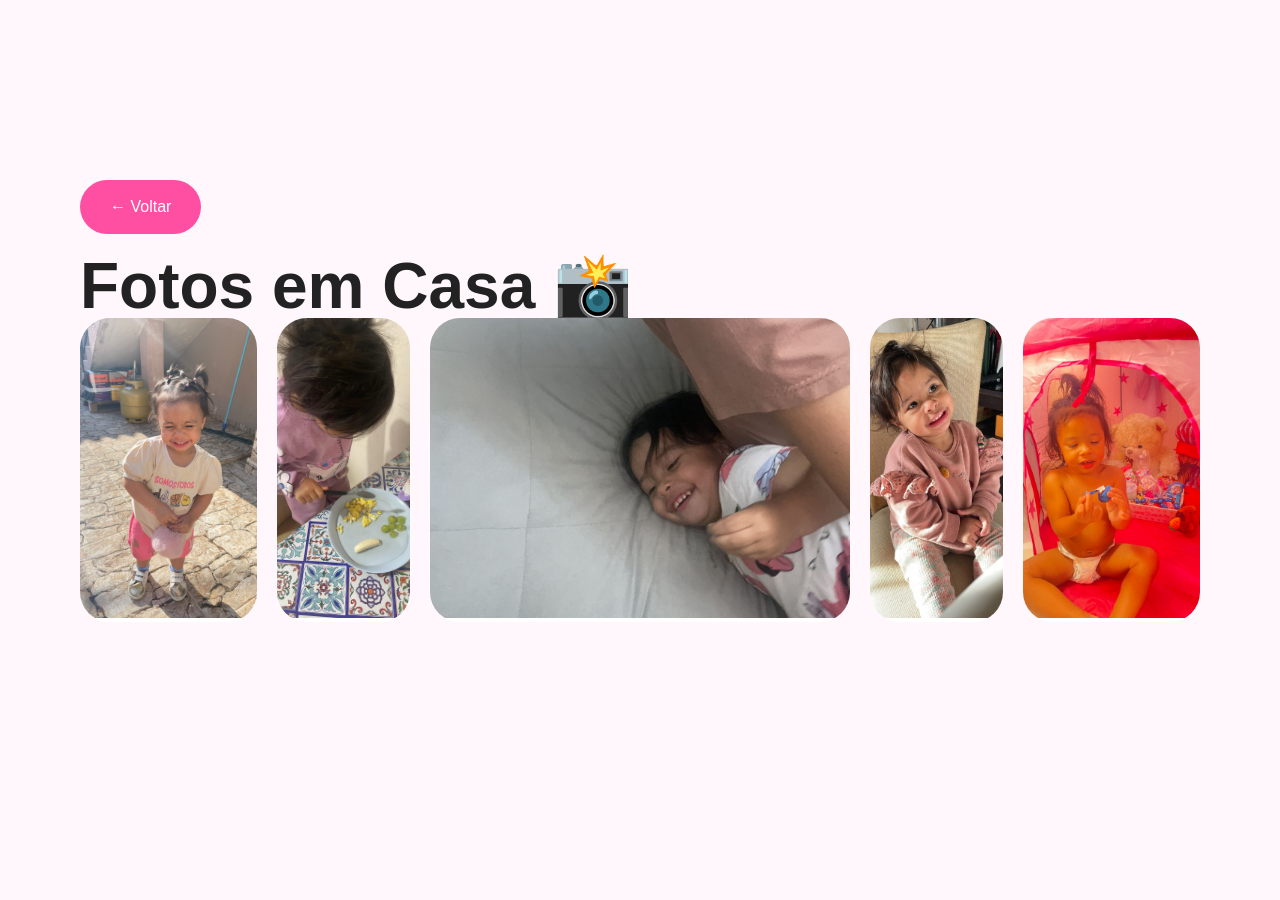
==== casa.html @ 4e0ff354 "first commit" ====
<!DOCTYPE html>
<html lang="pt-br">
<head>
  <meta charset="UTF-8">
  <meta name="viewport" content="width=device-width, initial-scale=1.0">
  <title>Fotos em Casa</title>

  <link rel="stylesheet" href="style.css">
</head>
<body>

  <section class="gallery">

    <a href="index.html" class="back-link">
      ← Voltar
    </a>

    <h2>Fotos em Casa 📸</h2>

    <div class="folders">

      <div class="folder">
        <img src="imagem/fotos em casa/foto em casa1.jpeg">
      </div>

      <div class="folder">
        <img src="imagem/fotos em casa/foto em casa2.jpeg">
      </div>

      <div class="folder">
        <img src="imagem/fotos em casa/foto em casa3.jpeg">
      </div>

<div class="folder">
        <img src="imagem/fotos em casa/foto em casa4.jpeg">
      </div>

<div class="folder">
        <img src="imagem/fotos em casa/foto em casa5.jpeg">
      </div>

    </div>

  </section>

</body>
</html>
---- style.css ----
*{
  margin:0;
  padding:0;
  box-sizing:border-box;
}

body{
  background:#fff7fb;
  color:#222;
  font-family:'Quicksand',sans-serif;
  overflow-x:hidden;
}

header{
  position:fixed;
  width:100%;
  top:0;
  left:0;
  z-index:100;
  display:flex;
  justify-content:space-between;
  align-items:center;
  padding: 20px 40px;
  backdrop-filter:blur(12px);
}

.logo{
  font-size: 4rem;
  font-weight:700;
  color:#ff4fa3;
}

nav{
  display:flex;
  gap:30px;
}

nav a{
  text-decoration:none;
  color:#333;
  font-weight:600;
  transition:.3s;
}

nav a:hover{
  color:#ff4fa3;
  text-decoration:underline;
}

.hero{
  position:relative;
  min-height:100vh;
  display:flex;
  align-items:center;
  padding:120px 80px;
  overflow:hidden;
}

.bg-video{
  position:absolute;
  inset:0;
  width:100%;
  height:100%;
  object-fit:cover;
  opacity:.15;
  z-index:-1;
}

.hero-text{
  max-width:600px;
  z-index:2;
}
/
.mini-text{
  font-size: 1.25rem;
  letter-spacing:3px;
  color:#ff4fa3;
  font-weight:700;
}


.hero-text h1{
  font-size: 4rem;
  line-height:.9;
  margin-top:20px;
  font-family:'Fredoka',sans-serif;
  animation:fadeUp 2s ease;
}

.hero-text p{
  margin-top:30px;
  font-size:1.7rem;
  line-height:1.7;
  color:#555;
}

.hero-button{
  display:inline-block;
  margin-top:40px;
  padding:18px 35px;
  border:none;
  background:#ff4fa3;
  color:white;
  border-radius:999px;
  font-size:1.25rem;
  font-weight:700;
  text-decoration:none;
  cursor:pointer;
  transition:.4s;
}

.hero-button:hover{
  transform:translateY(-5px) scale(1.03);
  box-shadow:0 15px 30px rgba(255,79,163,.3);
}

.running-area{
  position:absolute;
  inset:0;
  pointer-events:none;
}

.albi-running{
  position:absolute;
  width:180px;
  bottom:80px;
  left:-250px;
  animation:runAcross 14s linear infinite;
}

@keyframes runAcross{
  0%{
    left:-250px;
    transform:translateY(0px) rotate(0deg);
  }
  20%{
    transform:translateY(-20px) rotate(-5deg);
  }
  40%{
    transform:translateY(10px) rotate(5deg);
  }
  60%{
    transform:translateY(-15px) rotate(-4deg);
  }
  80%{
    transform:translateY(8px) rotate(3deg);
  }
  100%{
    left:110%;
    transform:translateY(0px);
  }
}

@keyframes fadeUp{
  from{
    opacity:0;
    transform:translateY(100px);
  }
  to{
    opacity:1;
    transform:translateY(0px);
  }
}

.about{
  padding:140px 80px;
  display:flex;
  justify-content:space-between;
  gap:80px;
}

.section-mini{
  font: size 1.2em;rem;
  color:#ff4fa3;
  letter-spacing:3px;
  font-weight:700;
}

.about h2,
.gallery h2,
.videos h2,
.family h2{
  font-size: 4rem;
  margin-top:20px;
  font-family:'Fredoka',sans-serif;
  line-height:1;
}

.about p{
  margin-top:25px;
  line-height:1.8;
  color:#555;
  font-size: 1.4rem;
}

aside{
  display:flex;
  flex-direction:column;
  gap:20px;
}

.info-card{
  background:white;
  padding:25px;
  border-radius:25px;
  box-shadow:0 10px 30px rgba(0,0,0,.05);
  font-weight:700;
}

.gallery{
  padding:140px 80px;
}

.folders{
  display:flex;
  fkex-wrap:wrap;
  justify-content:center;
  gap: 20px;
}

.folder{
  background:white;
  border-radius:30px;
  overflow:hidden;
  transition:.4s;
  cursor:pointer;
}

a {text-decoration:none;}

.folder a {
  text-decoration:none;
  color:inherit;
}

.folder:hover{
  transform:translateY(-10px);
}

.folder img{
  width:100%;
  height:300px;
  object-fit:cover;
}

.folder h3{
  padding:25px;
  font-size:1.3rem;
}

.videos{
  padding:140px 80px;
}

.video-box{
  margin-top:60px;
  border-radius:30px;
  overflow:hidden;
}

.video-box iframe{
  width:100%;
  height:700px;
  border:none;
}

.family{
  padding:140px 80px;
  text-align:center;
}

.family p{
  margin-top:30px;
  font-size:1.2rem;
  color:#555;
}

.back-link{
  display:inline-block;
  margin-top:40px;
  text-decoration:none;
  background:#ff4fa3;
  color:white;
  padding:18px 30px;
  border-radius:999px;
  transition:.4s;
}

.back-link:hover{
  transform:scale(1.05);
}

footer{
  padding:40px;
  text-align:center;
  background:#ffd9eb;
  font-weight:600;
}

@media(max-width:900px){

  header{
    padding:20px;
  }

  nav{
    display:none;
  }

  .hero{
    padding:140px 30px;
  }

  .hero-text h1{
    font-size:3.5rem;
  }

  .about{
    flex-direction:column;
    padding:20px 30px;
  }

  .gallery,
  .videos,
  .family{
    padding:20px 30px;
  }

  .about h2,
  .gallery h2,
  .videos h2,
  .family h2{
    font-size:2.5rem;
  }

  .video-box iframe{
    height:300px;
  }

  .albi-running{
    width:120px;
  }

@media (max-width: 768px){

  .folders{
    display:flex;
    flex-direction: column;
    align-items: center;
    gap: 20px;
  }

  .folder img{
    width: 90%;
    max-width: 300px;
  }

.folder h3{text-align: center;
font-size: 20px;}



}
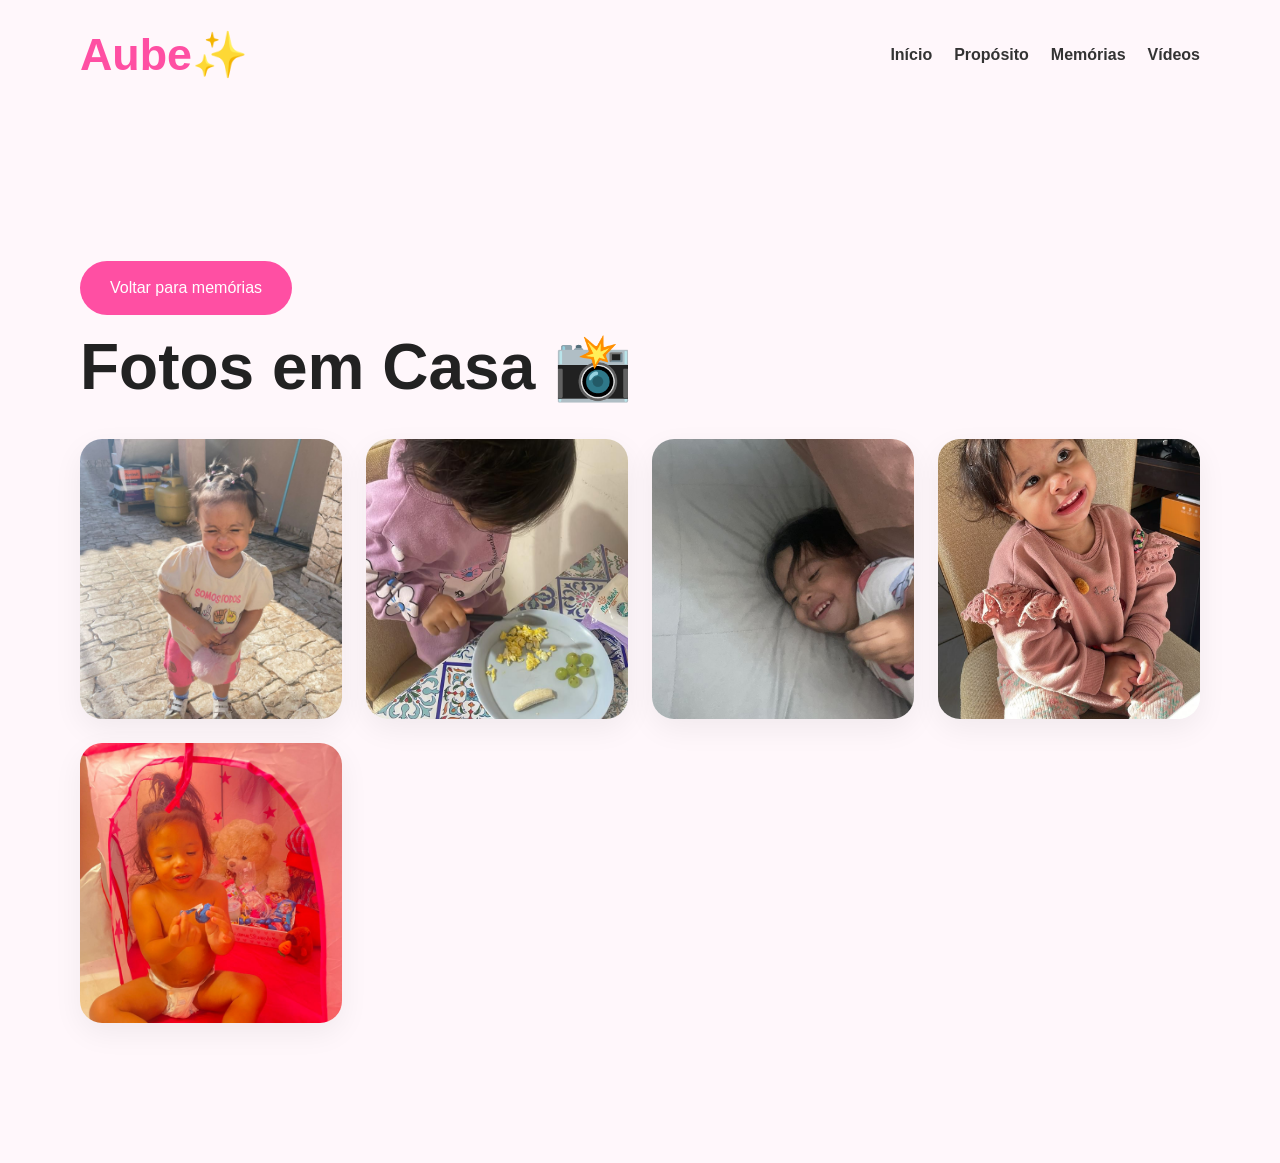
==== commit d74d931d: "style.css index.html creche.html festas.html casa.html familia.html praçinha.html" ====
--- a/casa.html
+++ b/casa.html
@@ -5,39 +5,36 @@
   <meta name="viewport" content="width=device-width, initial-scale=1.0">
   <title>Fotos em Casa</title>
 
-  <link rel="stylesheet" href="style.css">
+  <link rel="stylesheet" href="style.css?v=15">
 </head>
 <body>
+  <header class="page-header">
+    <a href="index.html#inicio" class="page-logo">Aube✨</a>
 
-  <section class="gallery">
+    <nav class="page-nav">
+      <a href="index.html#inicio">Início</a>
+      <a href="index.html#proposito">Propósito</a>
+      <a href="index.html#memorias">Memórias</a>
+      <a href="index.html#videos">Vídeos</a>
+    </nav>
+  </header>
+<section class="gallery photo-gallery">
 
-    <a href="index.html" class="back-link">
-      ← Voltar
-    </a>
+    <a href="index.html#memorias" class="back-link">Voltar para memórias</a>
 
     <h2>Fotos em Casa 📸</h2>
 
-    <div class="folders">
+    <div class="photo-grid">
 
-      <div class="folder">
-        <img src="imagem/fotos em casa/foto em casa1.jpeg">
-      </div>
+      <a href="imagem/fotos em casa/foto em casa1.jpeg" class="photo-card" target="_blank" rel="noopener"><img src="imagem/fotos em casa/foto em casa1.jpeg"></a>
 
-      <div class="folder">
-        <img src="imagem/fotos em casa/foto em casa2.jpeg">
-      </div>
+      <a href="imagem/fotos em casa/foto em casa2.jpeg" class="photo-card" target="_blank" rel="noopener"><img src="imagem/fotos em casa/foto em casa2.jpeg"></a>
 
-      <div class="folder">
-        <img src="imagem/fotos em casa/foto em casa3.jpeg">
-      </div>
+      <a href="imagem/fotos em casa/foto em casa3.jpeg" class="photo-card" target="_blank" rel="noopener"><img src="imagem/fotos em casa/foto em casa3.jpeg"></a>
 
-<div class="folder">
-        <img src="imagem/fotos em casa/foto em casa4.jpeg">
-      </div>
+<a href="imagem/fotos em casa/foto em casa4.jpeg" class="photo-card" target="_blank" rel="noopener"><img src="imagem/fotos em casa/foto em casa4.jpeg"></a>
 
-<div class="folder">
-        <img src="imagem/fotos em casa/foto em casa5.jpeg">
-      </div>
+<a href="imagem/fotos em casa/foto em casa5.jpeg" class="photo-card" target="_blank" rel="noopener"><img src="imagem/fotos em casa/foto em casa5.jpeg"></a>
 
     </div>
 
--- a/style.css
+++ b/style.css
@@ -48,12 +48,49 @@
   text-decoration:underline;
 }
 
+.page-header{
+  position:static;
+  display:flex;
+  justify-content:space-between;
+  align-items:center;
+  gap:24px;
+  padding:28px 80px 0;
+  backdrop-filter:none;
+}
+
+.page-logo{
+  color:#ff4fa3;
+  font-size:2.8rem;
+  font-weight:700;
+  text-decoration:none;
+}
+
+.page-nav{
+  display:flex;
+  flex-wrap:wrap;
+  justify-content:flex-end;
+  gap:22px;
+}
+
+.page-nav a{
+  color:#333;
+  font-weight:700;
+  text-decoration:none;
+  transition:.3s;
+}
+
+.page-nav a:hover{
+  color:#ff4fa3;
+  text-decoration:underline;
+}
+
 .hero{
   position:relative;
   min-height:100vh;
+  height:auto;
   display:flex;
   align-items:center;
-  padding:120px 80px;
+  padding:160px 80px 120px;
   overflow:hidden;
 }
 
@@ -71,7 +108,6 @@
   max-width:600px;
   z-index:2;
 }
-/
 .mini-text{
   font-size: 1.25rem;
   letter-spacing:3px;
@@ -81,8 +117,8 @@
 
 
 .hero-text h1{
-  font-size: 4rem;
-  line-height:.9;
+  font-size:3rem;
+  line-height:1;
   margin-top:20px;
   font-family:'Fredoka',sans-serif;
   animation:fadeUp 2s ease;
@@ -121,9 +157,9 @@
   pointer-events:none;
 }
 
-.albi-running{
+.aube-running{
   position:absolute;
-  width:180px;
+  width: 80px;
   bottom:80px;
   left:-250px;
   animation:runAcross 14s linear infinite;
@@ -171,7 +207,7 @@
 }
 
 .section-mini{
-  font: size 1.2em;rem;
+  font-size: 1.2rem;
   color:#ff4fa3;
   letter-spacing:3px;
   font-weight:700;
@@ -212,24 +248,27 @@
   padding:140px 80px;
 }
 
+.gallery h2{
+  margin-bottom:24px;
+}
+
 .folders{
-  display:flex;
-  fkex-wrap:wrap;
-  justify-content:center;
-  gap: 20px;
+  display:grid;
+  grid-template-columns:repeat(auto-fit, minmax(180px, 1fr));
+  gap:20px;
 }
 
 .folder{
   background:white;
-  border-radius:30px;
+  border-radius:20px;
   overflow:hidden;
   transition:.4s;
   cursor:pointer;
-}
-
-a {text-decoration:none;}
-
-.folder a {
+  box-shadow:0 10px 30px rgba(0,0,0,.06);
+}
+
+.folder a{
+  display:block;
   text-decoration:none;
   color:inherit;
 }
@@ -239,14 +278,17 @@
 }
 
 .folder img{
+  display:block;
   width:100%;
-  height:300px;
+  height:160px;
   object-fit:cover;
+  object-position:center;
 }
 
 .folder h3{
-  padding:25px;
-  font-size:1.3rem;
+  padding:18px 12px;
+  font-size:1.1rem;
+  text-align:center;
 }
 
 .videos{
@@ -254,15 +296,17 @@
 }
 
 .video-box{
-  margin-top:60px;
-  border-radius:30px;
-  overflow:hidden;
+  display:flex;
+  justify-content:center;
+  padding:20px;
 }
 
 .video-box iframe{
   width:100%;
+  max-width:400px;
   height:700px;
   border:none;
+  border-radius:20px;
 }
 
 .family{
@@ -291,6 +335,38 @@
   transform:scale(1.05);
 }
 
+.photo-gallery{
+  min-height:100vh;
+}
+
+.photo-grid{
+  display:grid;
+  grid-template-columns:repeat(auto-fit, minmax(220px, 1fr));
+  gap:24px;
+  margin-top:40px;
+}
+
+.photo-card{
+  display:block;
+  background:white;
+  border-radius:22px;
+  overflow:hidden;
+  box-shadow:0 10px 30px rgba(0,0,0,.06);
+  transition:.4s;
+}
+
+.photo-card:hover{
+  transform:translateY(-8px);
+}
+
+.photo-card img{
+  display:block;
+  width:100%;
+  height:280px;
+  object-fit:cover;
+  object-position:center;
+}
+
 footer{
   padding:40px;
   text-align:center;
@@ -301,30 +377,84 @@
 @media(max-width:900px){
 
   header{
-    padding:20px;
+    position:relative;
+    padding:24px 30px 10px;
+    backdrop-filter:none;
+  }
+
+  .logo{
+    font-size:3rem;
+    line-height:1;
   }
 
   nav{
     display:none;
   }
 
+  .page-header{
+    padding:24px 24px 0;
+    align-items:flex-start;
+    flex-direction:column;
+    gap:18px;
+  }
+
+  .page-logo{
+    font-size:3rem;
+    line-height:1;
+  }
+
+  .page-nav{
+    display:flex;
+    justify-content:flex-start;
+    gap:12px;
+  }
+
+  .page-nav a{
+    background:white;
+    border-radius:999px;
+    box-shadow:0 8px 22px rgba(0,0,0,.05);
+    font-size:.95rem;
+    padding:10px 14px;
+  }
+
   .hero{
-    padding:140px 30px;
+    min-height:auto;
+    height:auto;
+    padding:40px 30px 90px;
+    align-items:flex-start;
+  }
+
+  .mini-text{
+    font-size:1rem;
+    letter-spacing:2px;
   }
 
   .hero-text h1{
-    font-size:3.5rem;
+    font-size:3rem;
+    line-height:1;
+    margin-top:18px;
+  }
+
+  .hero-text p{
+    font-size:1.35rem;
+    line-height:1.45;
+    margin-top:28px;
+  }
+
+  .hero-button{
+    margin-top:35px;
+    padding:16px 28px;
   }
 
   .about{
     flex-direction:column;
-    padding:20px 30px;
+    padding:80px 30px;
   }
 
   .gallery,
   .videos,
   .family{
-    padding:20px 30px;
+    padding:80px 30px;
   }
 
   .about h2,
@@ -338,27 +468,94 @@
     height:300px;
   }
 
-  .albi-running{
-    width:120px;
-  }
-
+  .aube-running{
+    width:70px;
+    bottom:170px;
+  }
+}
 @media (max-width: 768px){
+
+  .gallery{
+    padding:80px 24px;
+  }
+
+  .gallery h2{
+    margin-bottom:32px;
+  }
 
   .folders{
     display:flex;
-    flex-direction: column;
-    align-items: center;
-    gap: 20px;
+    flex-direction:column;
+    align-items:center;
+    gap:28px;
+  }
+
+  .folder{
+    width:100%;
+    max-width:340px;
+    border-radius:20px;
+  }
+
+  .folder:hover{
+    transform:none;
+  }
+
+  .folder a{
+    display:block;
+    width:100%;
   }
 
   .folder img{
-    width: 90%;
-    max-width: 300px;
-  }
-
-.folder h3{text-align: center;
-font-size: 20px;}
-
-
-
-}+    display:block;
+    width:100%;
+    max-width:none;
+    height:170px;
+    object-fit:cover;
+  }
+
+  .folder h3{
+    padding:16px;
+    text-align:center;
+    font-size:18px;
+  }
+
+  .photo-gallery{
+    padding:48px 24px 80px;
+  }
+
+  .photo-gallery .back-link{
+    margin-top:0;
+    margin-bottom:28px;
+    padding:14px 24px;
+  }
+
+  .photo-gallery h2{
+    font-size:2.3rem;
+    margin-bottom:28px;
+  }
+
+  .photo-grid{
+    display:grid;
+    grid-template-columns:1fr;
+    gap:24px;
+    margin-top:0;
+  }
+
+  .photo-card{
+    width:100%;
+    max-width:380px;
+    margin:0 auto;
+  }
+
+  .photo-card:hover{
+    transform:none;
+  }
+
+  .photo-card img{
+    width:100%;
+    height:auto;
+    aspect-ratio:4 / 5;
+    object-fit:cover;
+  }
+
+}
